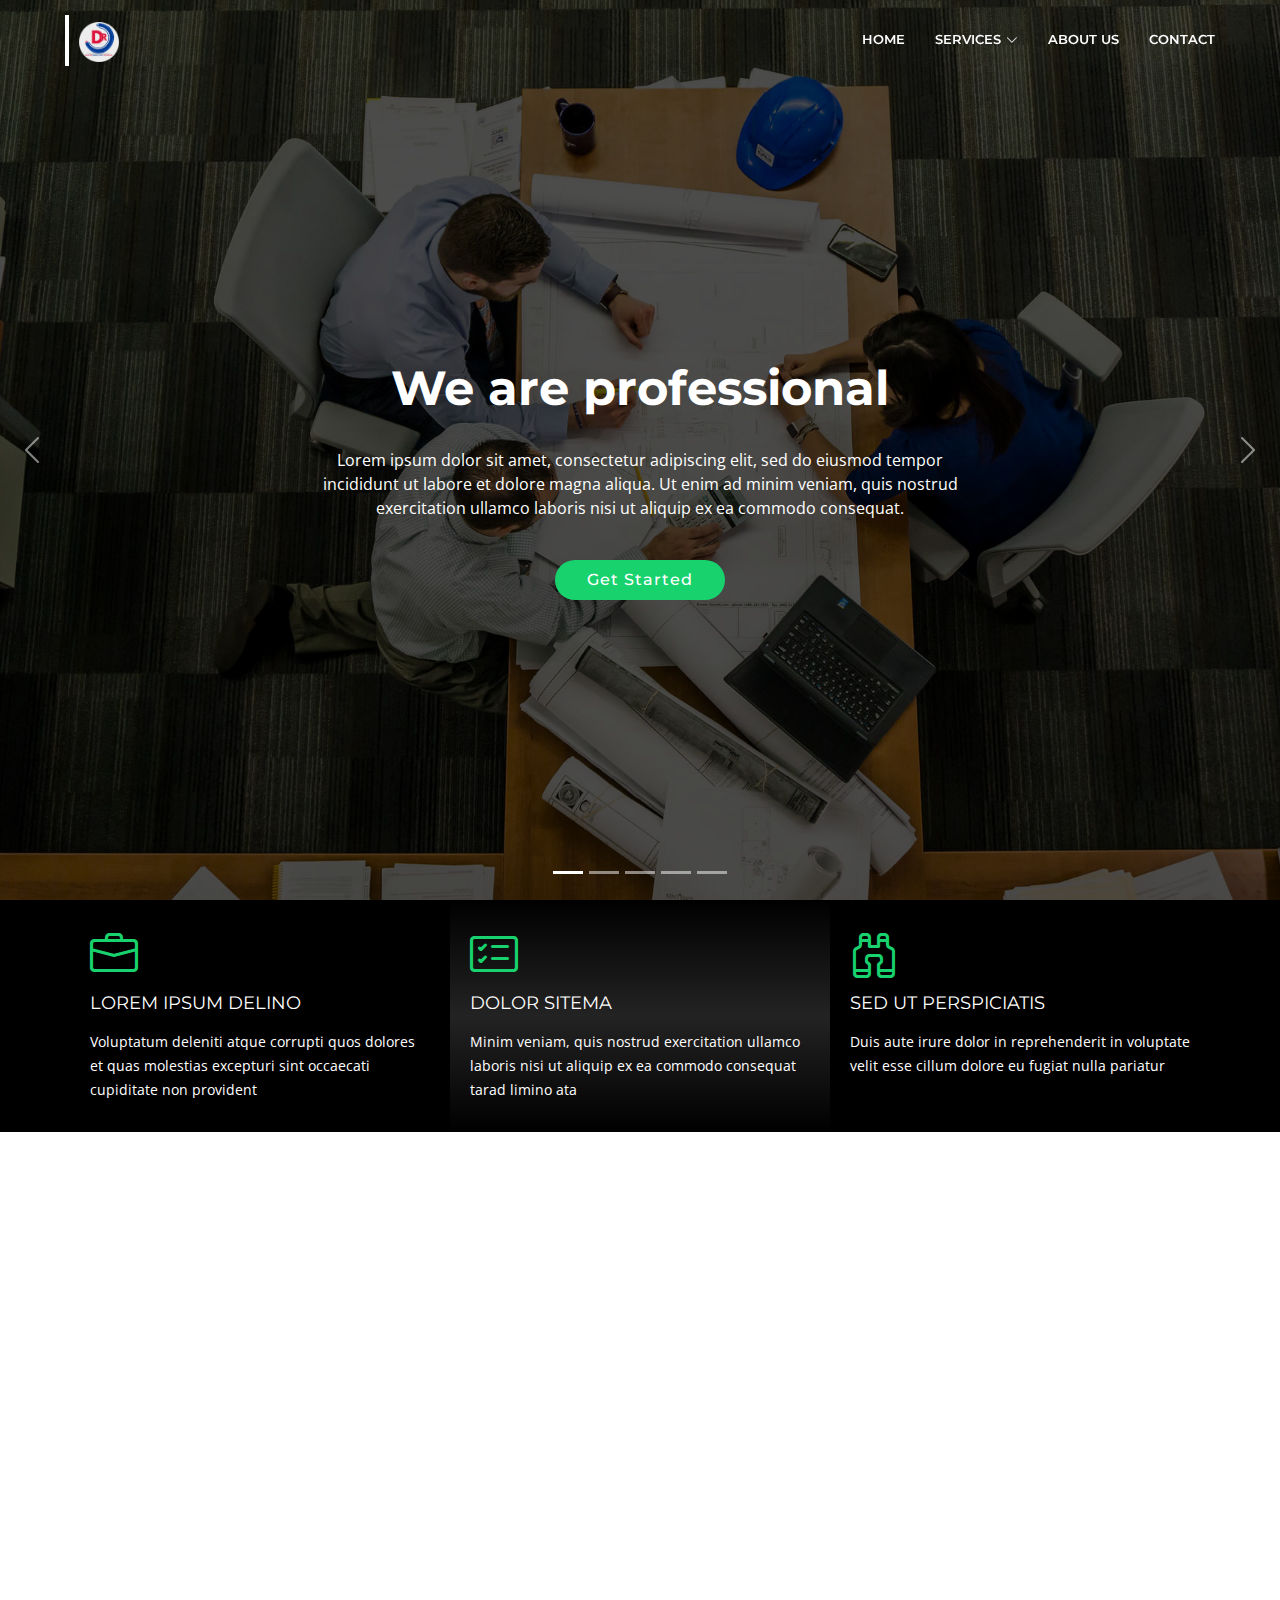
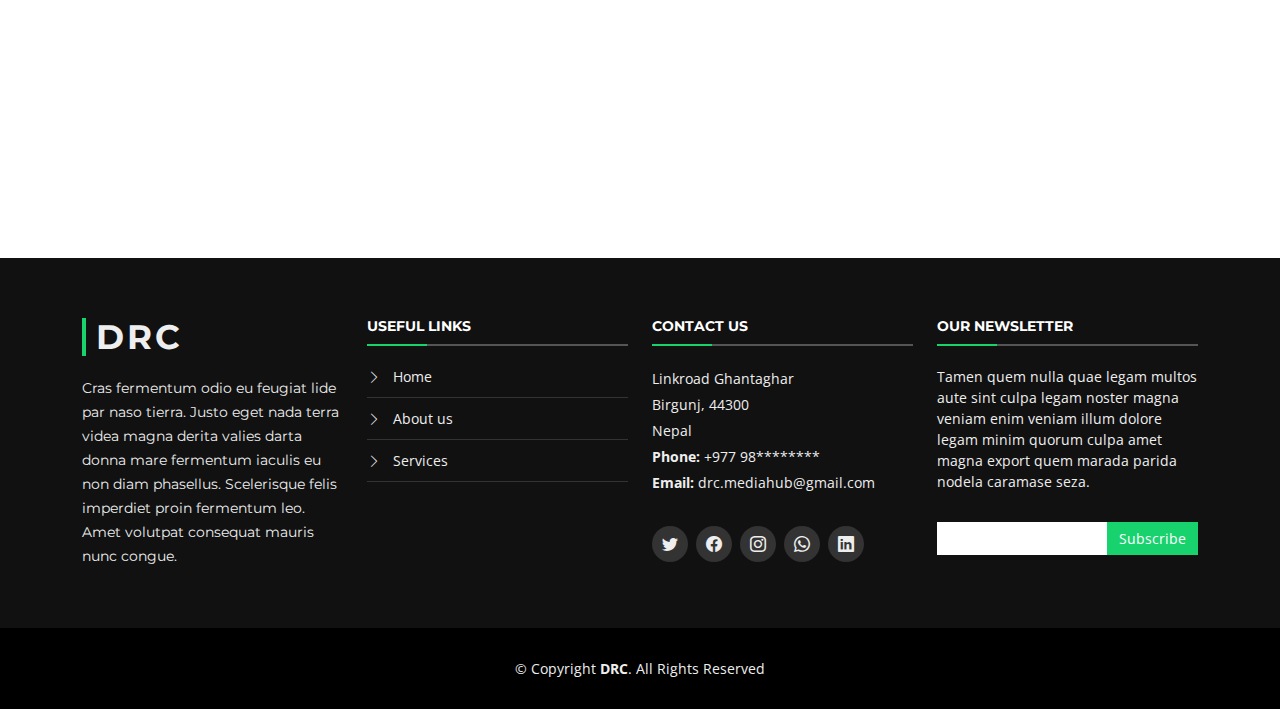
==== about.html @ 274c9d2c "update" ====
<!DOCTYPE html>
<html lang="en">

<head>
  <meta charset="utf-8">
  <meta content="width=device-width, initial-scale=1.0" name="viewport">

  <title>Digital Revolution Creation</title>
  <meta content="" name="description">
  <meta content="" name="keywords">

  <!-- Favicons -->
  <link href="assets/img/favicon.png" rel="icon">
  <link href="assets/img/apple-touch-icon.png" rel="apple-touch-icon">

  <!-- Google Fonts -->
  <link href="https://fonts.googleapis.com/css?family=Open+Sans:300,300i,400,400i,700,700i|Montserrat:300,400,500,700" rel="stylesheet">

  <!-- Vendor CSS Files -->
  <link href="assets/vendor/animate.css/animate.min.css" rel="stylesheet">
  <link href="assets/vendor/aos/aos.css" rel="stylesheet">
  <link href="assets/vendor/bootstrap/css/bootstrap.min.css" rel="stylesheet">
  <link href="assets/vendor/bootstrap-icons/bootstrap-icons.css" rel="stylesheet">
  <link href="assets/vendor/glightbox/css/glightbox.min.css" rel="stylesheet">
  <link href="assets/vendor/swiper/swiper-bundle.min.css" rel="stylesheet">

  <!-- Template Main CSS File -->
  <link href="assets/css/style.css" rel="stylesheet">

</head>

<body>

 <!-- ======= Header ======= -->
 <header id="header" class="fixed-top d-flex align-items-center header-transparent">
  <div class="container-fluid">

    <div class="row justify-content-center align-items-center">
      <div class="col-xl-11 d-flex align-items-center justify-content-between">
        <a href="index.html" class="logo"><img src="assets/img/logo.png" alt="" class="img-fluid"></a>

        <nav id="navbar" class="navbar">
          <ul>
            <li><a href="index.html">Home</a></li>
            <li class="dropdown"><a href="services.html"><span>Services</span> <i class="bi bi-chevron-down"></i></a>
              <ul>
                <li><a href="Graphic.html">Graphic Designing</a></li>
                <li><a href="web.html">Web Development</a></li>
                <li><a href="digital.html">Digital Marketing</a></li>
                <li><a href="seo.html">SEO</a></li>
              </ul>
            </li>
            <li><a href="about.html">About us</a></li>
            <li><a href="contact.html">Contact</a></li>
          </ul>
          <i class="bi bi-list mobile-nav-toggle"></i>
        </nav><!-- .navbar -->
      </div>
    </div>

  </div>
</header><!-- End Header -->
  <!-- ======= hero Section ======= -->
  <section id="hero">
    <div class="hero-container">
      <div id="heroCarousel" class="carousel slide carousel-fade" data-bs-ride="carousel" data-bs-interval="5000">

        <ol id="hero-carousel-indicators" class="carousel-indicators"></ol>

        <div class="carousel-inner" role="listbox">

          <div class="carousel-item active" style="background-image: url(assets/img/hero-carousel/1.jpg)">
            <div class="carousel-container">
              <div class="container">
                <h2 class="animate__animated animate__fadeInDown">We are professional</h2>
                <p class="animate__animated animate__fadeInUp">Lorem ipsum dolor sit amet, consectetur adipiscing elit, sed do eiusmod tempor incididunt ut labore et dolore magna aliqua. Ut enim ad minim veniam, quis nostrud exercitation ullamco laboris nisi ut aliquip ex ea commodo consequat.</p>
                <a href="#featured-services" class="btn-get-started scrollto animate__animated animate__fadeInUp">Get Started</a>
              </div>
            </div>
          </div>

          <div class="carousel-item" style="background-image: url(assets/img/hero-carousel/2.jpg)">
            <div class="carousel-container">
              <div class="container">
                <h2 class="animate__animated animate__fadeInDown">At vero eos et accusamus</h2>
                <p class="animate__animated animate__fadeInUp">Nam libero tempore, cum soluta nobis est eligendi optio cumque nihil impedit quo minus id quod maxime placeat facere possimus, omnis voluptas assumenda est, omnis dolor repellendus. Temporibus autem quibusdam et aut officiis debitis aut.</p>
                <a href="#featured-services" class="btn-get-started scrollto animate__animated animate__fadeInUp">Get Started</a>
              </div>
            </div>
          </div>

          <div class="carousel-item" style="background-image: url(assets/img/hero-carousel/3.jpg)">
            <div class="carousel-container">
              <div class="container">
                <h2 class="animate__animated animate__fadeInDown">Temporibus autem quibusdam</h2>
                <p class="animate__animated animate__fadeInUp">Beatae vitae dicta sunt explicabo. Nemo enim ipsam voluptatem quia voluptas sit aspernatur aut odit aut fugit, sed quia consequuntur magni dolores eos qui ratione voluptatem sequi nesciunt omnis iste natus error sit voluptatem accusantium.</p>
                <a href="#featured-services" class="btn-get-started scrollto animate__animated animate__fadeInUp">Get Started</a>
              </div>
            </div>
          </div>

          <div class="carousel-item" style="background-image: url(assets/img/hero-carousel/4.jpg)">
            <div class="carousel-container">
              <div class="container">
                <h2 class="animate__animated animate__fadeInDown">Nam libero tempore</h2>
                <p class="animate__animated animate__fadeInUp">Neque porro quisquam est, qui dolorem ipsum quia dolor sit amet, consectetur, adipisci velit, sed quia non numquam eius modi tempora incidunt ut labore et dolore magnam aliquam quaerat voluptatem. Ut enim ad minima veniam, quis nostrum.</p>
                <a href="#featured-services" class="btn-get-started scrollto animate__animated animate__fadeInUp">Get Started</a>
              </div>
            </div>
          </div>

          <div class="carousel-item" style="background-image: url(assets/img/hero-carousel/5.jpg)">
            <div class="carousel-container">
              <div class="container">
                <h2 class="animate__animated animate__fadeInDown">Magnam aliquam quaerat</h2>
                <p class="animate__animated animate__fadeInUp">Lorem ipsum dolor sit amet, consectetur adipiscing elit, sed do eiusmod tempor incididunt ut labore et dolore magna aliqua. Ut enim ad minim veniam, quis nostrud exercitation ullamco laboris nisi ut aliquip ex ea commodo consequat.</p>
                <a href="#featured-services" class="btn-get-started scrollto animate__animated animate__fadeInUp">Get Started</a>
              </div>
            </div>
          </div>

        </div>

        <a class="carousel-control-prev" href="#heroCarousel" role="button" data-bs-slide="prev">
          <span class="carousel-control-prev-icon bi bi-chevron-left" aria-hidden="true"></span>
        </a>

        <a class="carousel-control-next" href="#heroCarousel" role="button" data-bs-slide="next">
          <span class="carousel-control-next-icon bi bi-chevron-right" aria-hidden="true"></span>
        </a>

      </div>
    </div>
  </section><!-- End Hero Section -->

  <main id="main">

    <!-- ======= Featured Services Section Section ======= -->
    <section id="featured-services">
      <div class="container">
        <div class="row">

          <div class="col-lg-4 box">
            <i class="bi bi-briefcase"></i>
            <h4 class="title"><a href="">Lorem Ipsum Delino</a></h4>
            <p class="description">Voluptatum deleniti atque corrupti quos dolores et quas molestias excepturi sint occaecati cupiditate non provident</p>
          </div>

          <div class="col-lg-4 box box-bg">
            <i class="bi bi-card-checklist"></i>
            <h4 class="title"><a href="">Dolor Sitema</a></h4>
            <p class="description">Minim veniam, quis nostrud exercitation ullamco laboris nisi ut aliquip ex ea commodo consequat tarad limino ata</p>
          </div>

          <div class="col-lg-4 box">
            <i class="bi bi-binoculars"></i>
            <h4 class="title"><a href="">Sed ut perspiciatis</a></h4>
            <p class="description">Duis aute irure dolor in reprehenderit in voluptate velit esse cillum dolore eu fugiat nulla pariatur</p>
          </div>

        </div>
      </div>
    </section><!-- End Featured Services Section -->

    <!-- ======= About Us Section ======= -->
    <section id="about">
      <div class="container" data-aos="fade-up">

        <header class="section-header">
          <h3>About Us</h3>
          <p>Lorem ipsum dolor sit amet, consectetur adipiscing elit, sed do eiusmod tempor incididunt ut labore et dolore magna aliqua. Ut enim ad minim veniam, quis nostrud exercitation ullamco laboris nisi ut aliquip ex ea commodo consequat.</p>
        </header>

        <div class="row about-cols">

          <div class="col-md-4" data-aos="fade-up" data-aos-delay="100">
            <div class="about-col">
              <div class="img">
                <img src="assets/img/about-mission.jpg" alt="" class="img-fluid">
                <div class="icon"><i class="bi bi-bar-chart"></i></div>
              </div>
              <h2 class="title"><a href="#">Our Mission</a></h2>
              <p>
                Lorem ipsum dolor sit amet, consectetur elit, sed do eiusmod tempor ut labore et dolore magna aliqua. Ut enim ad minim veniam, quis nostrud exercitation ullamco laboris nisi ut aliquip ex ea commodo consequat.
              </p>
            </div>
          </div>

          <div class="col-md-4" data-aos="fade-up" data-aos-delay="200">
            <div class="about-col">
              <div class="img">
                <img src="assets/img/about-plan.jpg" alt="" class="img-fluid">
                <div class="icon"><i class="bi bi-brightness-high"></i></div>
              </div>
              <h2 class="title"><a href="#">Our Plan</a></h2>
              <p>
                Sed ut perspiciatis unde omnis iste natus error sit voluptatem doloremque laudantium, totam rem aperiam, eaque ipsa quae ab illo inventore veritatis et quasi architecto beatae vitae dicta sunt explicabo.
              </p>
            </div>
          </div>

          <div class="col-md-4" data-aos="fade-up" data-aos-delay="300">
            <div class="about-col">
              <div class="img">
                <img src="assets/img/about-vision.jpg" alt="" class="img-fluid">
                <div class="icon"><i class="bi bi-calendar4-week"></i></div>
              </div>
              <h2 class="title"><a href="#">Our Vision</a></h2>
              <p>
                Nemo enim ipsam voluptatem quia voluptas sit aut odit aut fugit, sed quia magni dolores eos qui ratione voluptatem sequi nesciunt Neque porro quisquam est, qui dolorem ipsum quia dolor sit amet.
              </p>
            </div>
          </div>

        </div>

      </div>
    </section><!-- End About Us Section -->

  </main><!-- End #main -->

  <!-- ======= Footer ======= -->
  <footer id="footer">
    <div class="footer-top">
      <div class="container">
        <div class="row">

          <div class="col-lg-3 col-md-6 footer-info">
            <h3>DRC</h3>
            <p>Cras fermentum odio eu feugiat lide par naso tierra. Justo eget nada terra videa magna derita valies darta donna mare fermentum iaculis eu non diam phasellus. Scelerisque felis imperdiet proin fermentum leo. Amet volutpat consequat mauris nunc congue.</p>
          </div>

          <div class="col-lg-3 col-md-6 footer-links">
            <h4>Useful Links</h4>
            <ul>
              <li><i class="bi bi-chevron-right"></i> <a href="#">Home</a></li>
              <li><i class="bi bi-chevron-right"></i> <a href="#">About us</a></li>
              <li><i class="bi bi-chevron-right"></i> <a href="#">Services</a></li>
            </ul>
          </div>

          <div class="col-lg-3 col-md-6 footer-contact">
            <h4>Contact Us</h4>
            <p>
              Linkroad Ghantaghar <br>
              Birgunj,  44300<br>
              Nepal <br>
              <strong>Phone:</strong> +977 98********<br>
              <strong>Email:</strong> drc.mediahub@gmail.com<br>
            </p>

            <div class="social-links">
              <a href="#" class="twitter"><i class="bi bi-twitter"></i></a>
              <a href="#" class="facebook"><i class="bi bi-facebook"></i></a>
              <a href="#" class="instagram"><i class="bi bi-instagram"></i></a>
              <a href="#" class="whatsapp"><i class="bi bi-whatsapp"></i></a>
              <a href="#" class="linkedin"><i class="bi bi-linkedin"></i></a>
            </div>

          </div>

          <div class="col-lg-3 col-md-6 footer-newsletter">
            <h4>Our Newsletter</h4>
            <p>Tamen quem nulla quae legam multos aute sint culpa legam noster magna veniam enim veniam illum dolore legam minim quorum culpa amet magna export quem marada parida nodela caramase seza.</p>
            <form action="" method="post">
              <input type="email" name="email"><input type="submit" value="Subscribe">
            </form>
          </div>

        </div>
      </div>
    </div>

    <div class="container">
      <div class="copyright">
        &copy; Copyright <strong>DRC</strong>. All Rights Reserved
      </div>
    </div>
  </footer><!-- End Footer -->

  <a href="#" class="back-to-top d-flex align-items-center justify-content-center"><i class="bi bi-arrow-up-short"></i></a>
  <!-- Uncomment below i you want to use a preloader -->
  <!-- <div id="preloader"></div> -->

  <!-- Vendor JS Files -->
  <script src="assets/vendor/purecounter/purecounter.js"></script>
  <script src="assets/vendor/aos/aos.js"></script>
  <script src="assets/vendor/bootstrap/js/bootstrap.bundle.min.js"></script>
  <script src="assets/vendor/glightbox/js/glightbox.min.js"></script>
  <script src="assets/vendor/isotope-layout/isotope.pkgd.min.js"></script>
  <script src="assets/vendor/swiper/swiper-bundle.min.js"></script>
  <script src="assets/vendor/waypoints/noframework.waypoints.js"></script>
  <script src="assets/vendor/php-email-form/validate.js"></script>

  <!--  Main JS File -->
  <script src="assets/js/main.js"></script>

</body>

</html>
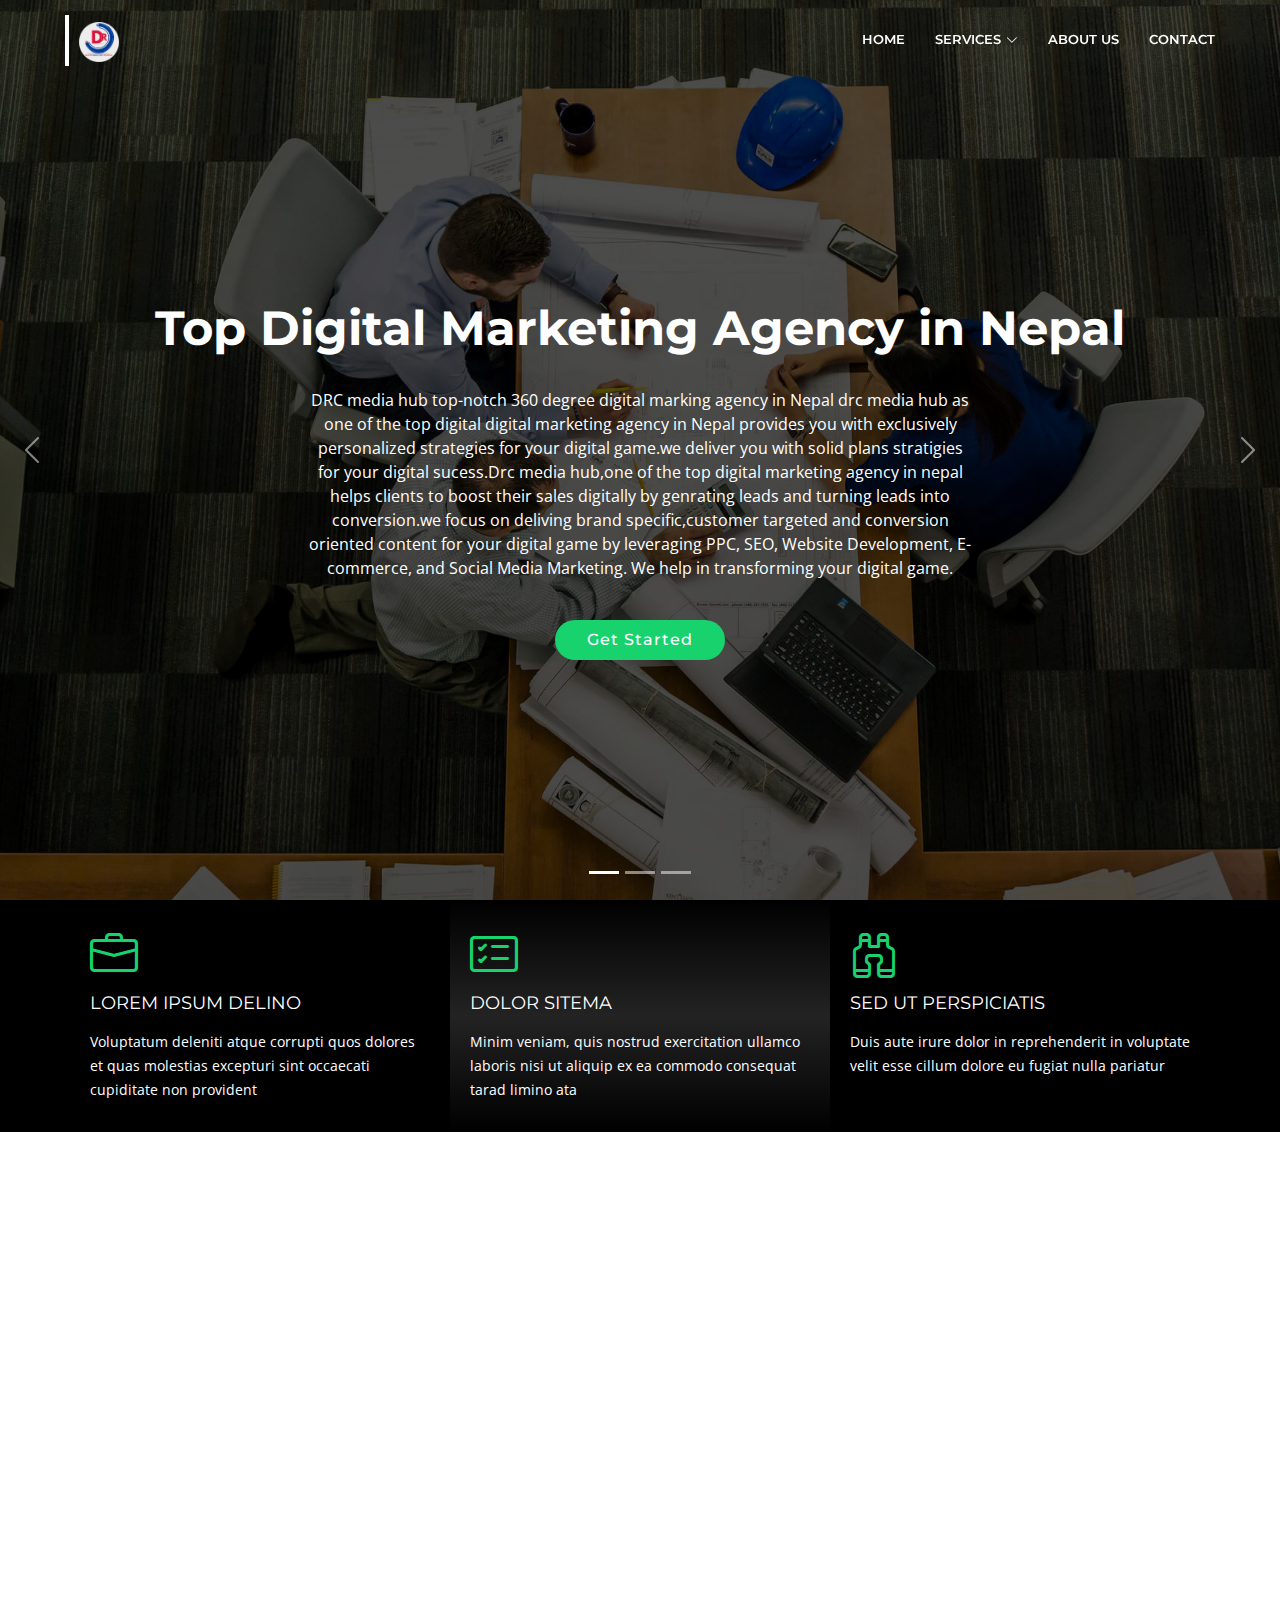
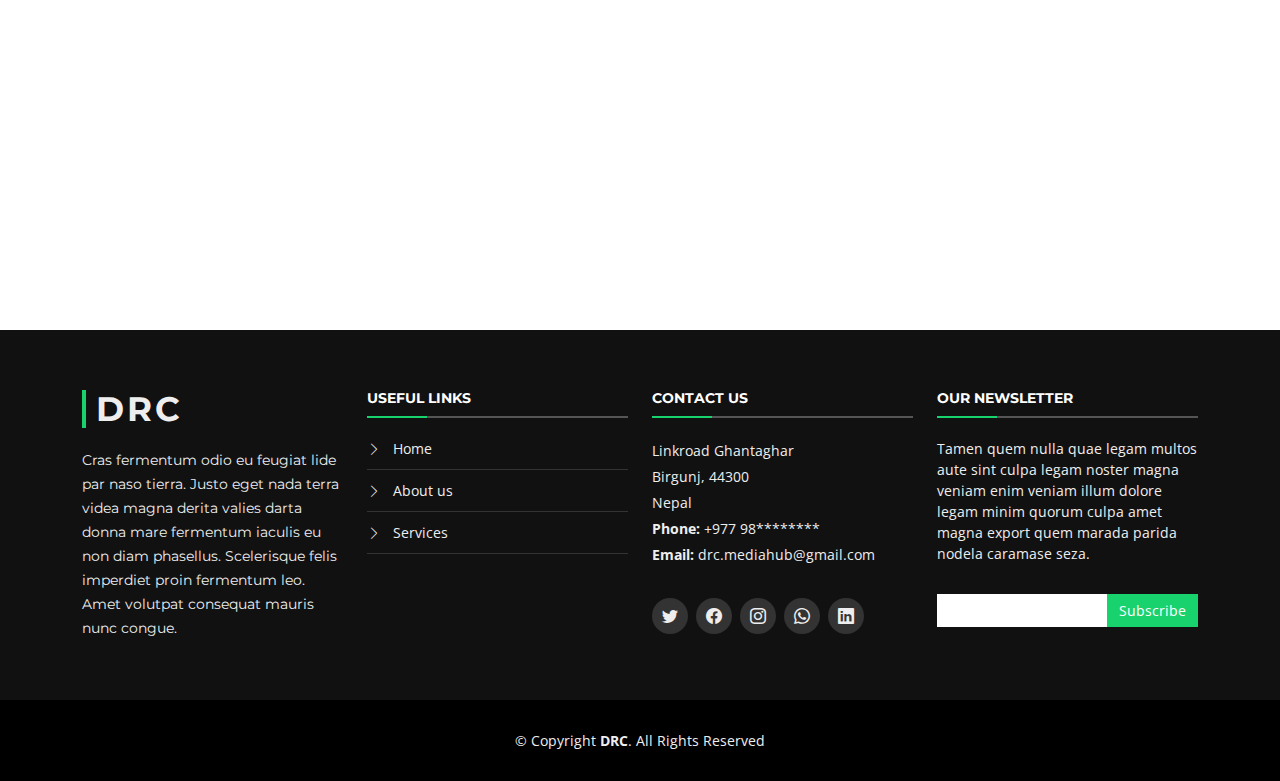
==== commit c2a6742c: "update" ====
--- a/about.html
+++ b/about.html
@@ -60,7 +60,7 @@
 
   </div>
 </header><!-- End Header -->
-  <!-- ======= hero Section ======= -->
+  <!-- ======= Hero Section ======= -->
   <section id="hero">
     <div class="hero-container">
       <div id="heroCarousel" class="carousel slide carousel-fade" data-bs-ride="carousel" data-bs-interval="5000">
@@ -72,8 +72,8 @@
           <div class="carousel-item active" style="background-image: url(assets/img/hero-carousel/1.jpg)">
             <div class="carousel-container">
               <div class="container">
-                <h2 class="animate__animated animate__fadeInDown">We are professional</h2>
-                <p class="animate__animated animate__fadeInUp">Lorem ipsum dolor sit amet, consectetur adipiscing elit, sed do eiusmod tempor incididunt ut labore et dolore magna aliqua. Ut enim ad minim veniam, quis nostrud exercitation ullamco laboris nisi ut aliquip ex ea commodo consequat.</p>
+                <h2 class="animate__animated animate__fadeInDown">Top Digital Marketing Agency in Nepal</h2>
+                <p class="animate__animated animate__fadeInUp">DRC media hub top-notch 360 degree digital marking agency in Nepal drc media hub as one of the top digital digital marketing agency in Nepal provides you with exclusively personalized strategies for your digital game.we deliver you with solid plans stratigies for your digital sucess.Drc media hub,one of the top digital marketing agency in nepal helps clients to boost their sales digitally by genrating leads and turning leads into conversion.we focus on deliving brand specific,customer targeted and conversion oriented content for your digital game by leveraging PPC, SEO, Website Development, E-commerce, and Social Media Marketing. We help in transforming your digital game.</p>
                 <a href="#featured-services" class="btn-get-started scrollto animate__animated animate__fadeInUp">Get Started</a>
               </div>
             </div>
@@ -98,27 +98,6 @@
               </div>
             </div>
           </div>
-
-          <div class="carousel-item" style="background-image: url(assets/img/hero-carousel/4.jpg)">
-            <div class="carousel-container">
-              <div class="container">
-                <h2 class="animate__animated animate__fadeInDown">Nam libero tempore</h2>
-                <p class="animate__animated animate__fadeInUp">Neque porro quisquam est, qui dolorem ipsum quia dolor sit amet, consectetur, adipisci velit, sed quia non numquam eius modi tempora incidunt ut labore et dolore magnam aliquam quaerat voluptatem. Ut enim ad minima veniam, quis nostrum.</p>
-                <a href="#featured-services" class="btn-get-started scrollto animate__animated animate__fadeInUp">Get Started</a>
-              </div>
-            </div>
-          </div>
-
-          <div class="carousel-item" style="background-image: url(assets/img/hero-carousel/5.jpg)">
-            <div class="carousel-container">
-              <div class="container">
-                <h2 class="animate__animated animate__fadeInDown">Magnam aliquam quaerat</h2>
-                <p class="animate__animated animate__fadeInUp">Lorem ipsum dolor sit amet, consectetur adipiscing elit, sed do eiusmod tempor incididunt ut labore et dolore magna aliqua. Ut enim ad minim veniam, quis nostrud exercitation ullamco laboris nisi ut aliquip ex ea commodo consequat.</p>
-                <a href="#featured-services" class="btn-get-started scrollto animate__animated animate__fadeInUp">Get Started</a>
-              </div>
-            </div>
-          </div>
-
         </div>
 
         <a class="carousel-control-prev" href="#heroCarousel" role="button" data-bs-slide="prev">
@@ -132,7 +111,6 @@
       </div>
     </div>
   </section><!-- End Hero Section -->
-
   <main id="main">
 
     <!-- ======= Featured Services Section Section ======= -->
@@ -168,7 +146,7 @@
 
         <header class="section-header">
           <h3>About Us</h3>
-          <p>Lorem ipsum dolor sit amet, consectetur adipiscing elit, sed do eiusmod tempor incididunt ut labore et dolore magna aliqua. Ut enim ad minim veniam, quis nostrud exercitation ullamco laboris nisi ut aliquip ex ea commodo consequat.</p>
+          <p>DRC media hub top-notch 360 degree digital marking agency in Nepal drc media hub as one of the top digital digital marketing agency in Nepal provides you with exclusively personalized strategies for your digital game.we deliver you with solid plans stratigies for your digital sucess.Drc media hub,one of the top digital marketing agency in nepal helps clients to boost their sales digitally by genrating leads and turning leads into conversion.we focus on deliving brand specific,customer targeted and conversion oriented content for your digital game by leveraging PPC, SEO, Website Development, E-commerce, and Social Media Marketing. We help in transforming your digital game.</p>
         </header>
 
         <div class="row about-cols">
